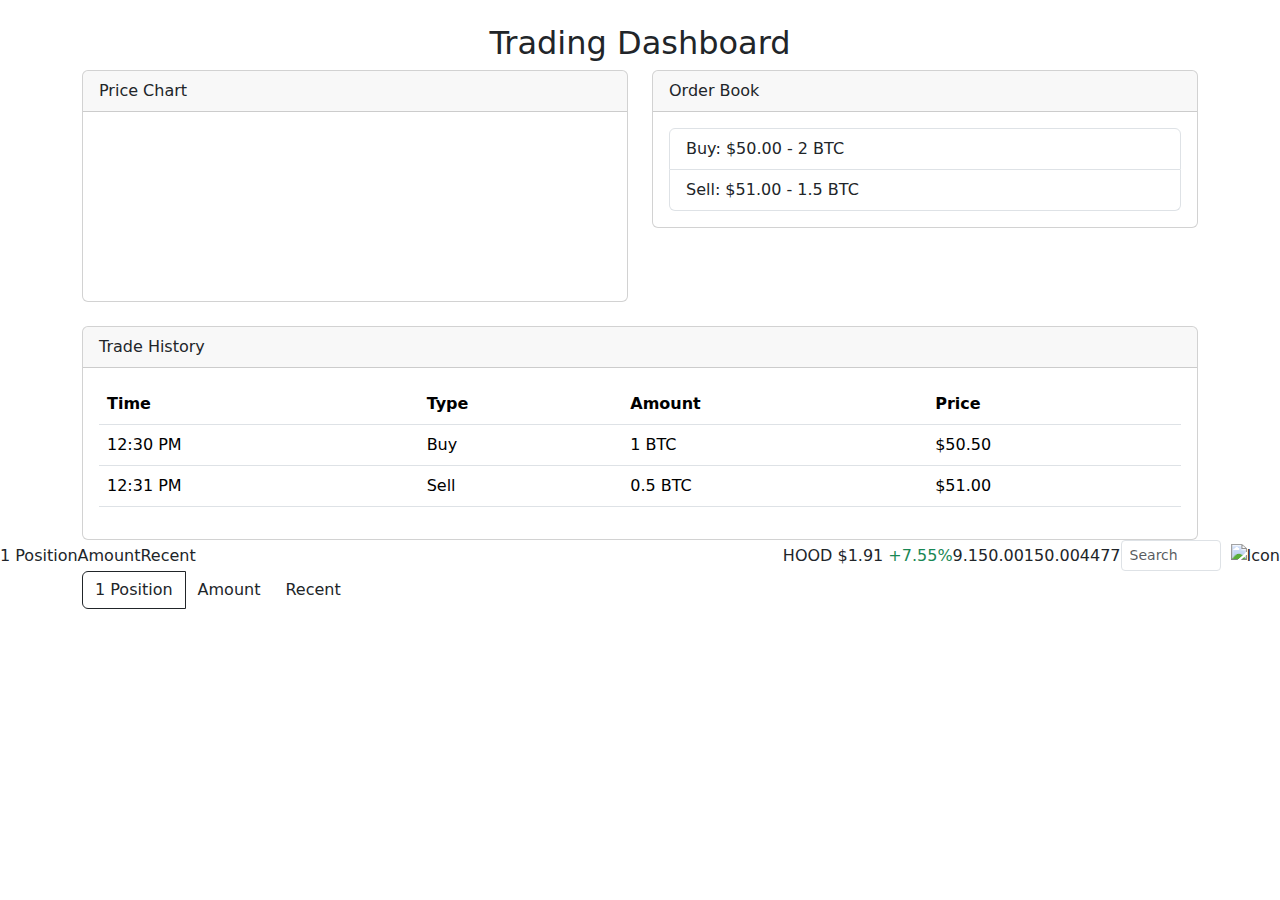
==== index.html @ f5d2eaf6 "index file" ====
<!DOCTYPE html>
<html lang="en">
<head>
    <meta charset="UTF-8">
    <meta name="viewport" content="width=device-width, initial-scale=1.0">
    <title>Trading Dashboard</title>
    <link rel="stylesheet" href="md.css">
    <link href="https://cdn.jsdelivr.net/npm/bootstrap@5.3.0/dist/css/bootstrap.min.css" rel="stylesheet">
</head>
<body>
    <div class="container mt-4">
        <h2 class="text-center">Trading Dashboard</h2>
        
        <div class="row">
            <!-- Price Chart -->
            <div class="col-md-6">
                <div class="card">
                    <div class="card-header">Price Chart</div>
                    <div class="card-body">
                        <canvas id="priceChart"></canvas>
                    </div>
                </div>
            </div>
            
            <!-- Order Book -->
            <div class="col-md-6">
                <div class="card">
                    <div class="card-header">Order Book</div>
                    <div class="card-body">
                        <ul class="list-group">
                            <li class="list-group-item">Buy: $50.00 - 2 BTC</li>
                            <li class="list-group-item">Sell: $51.00 - 1.5 BTC</li>
                        </ul>
                    </div>
                </div>
            </div>
        </div>
        
        <div class="row mt-4">
            <!-- Trade History -->
            <div class="col-12">
                <div class="card">
                    <div class="card-header">Trade History</div>
                    <div class="card-body">
                        <table class="table">
                            <thead>
                                <tr>
                                    <th>Time</th>
                                    <th>Type</th>
                                    <th>Amount</th>
                                    <th>Price</th>
                                </tr>
                            </thead>
                            <tbody>
                                <tr>
                                    <td>12:30 PM</td>
                                    <td>Buy</td>
                                    <td>1 BTC</td>
                                    <td>$50.50</td>
                                </tr>
                                <tr>
                                    <td>12:31 PM</td>
                                    <td>Sell</td>
                                    <td>0.5 BTC</td>
                                    <td>$51.00</td>
                                </tr>
                            </tbody>
                        </table>
                    </div>
                </div>
            </div>
        </div>
    </div>
    <nav class="d-flex justify-content-between align-items-center custom-navbar">
        <div class="d-flex align-items-center">
            <span class="navbar-item">1 Position</span>
            <span class="navbar-item">Amount</span>
            <span class="navbar-item">Recent</span>
        </div>
        <div class="d-flex align-items-center">
            <span class="navbar-item">HOOD $1.91 <span class="text-success">+7.55%</span></span>
            <span class="navbar-item">9.15</span>
            <span class="navbar-item">0.0015</span>
            <span class="navbar-item">0.004477</span>
            <input type="text" placeholder="Search" class="form-control form-control-sm" style="width: 100px; margin-right: 10px;">
            <img src="icon.png" alt="Icon" class="navbar-icon">
        </div>
    </nav>

<div class="container">
    <div class="btn-group" role="group" aria-label="Switcher">
        <input type="radio" class="btn-check" name="options" id="positionBtn" autocomplete="off" checked>
        <label class="btn" for="positionBtn">1 Position</label>

        <input type="radio" class="btn-check" name="options" id="amountBtn" autocomplete="off">
        <label class="btn" for="amountBtn">Amount</label>

        <input type="radio" class="btn-check" name="options" id="recentBtn" autocomplete="off">
        <label class="btn" for="recentBtn">Recent</label>
    </div>
</div>
    <!-- <div class="container">
        <div class="btn-group" role="group" aria-label="Switcher">
            <button type="button" class="btn" id="positionBtn">1 Position</button>
            <button type="button" class="btn" id="amountBtn">Amount</button>
            <button type="button" class="btn" id="recentBtn">Recent</button>
        </div>
    </div>
    
    <script>
        const buttons = document.querySelectorAll('.btn-group .btn');
        const defaultButton = document.getElementById('positionBtn');
        defaultButton.classList.add('active');
    
        buttons.forEach(button => {
            button.addEventListener('click', () => {
                buttons.forEach(btn => btn.classList.remove('active'));
                button.classList.add('active');
            });
        });
    </script>
    <div class="btn-group" role="group" aria-label="Switcher">
        <button type="button" class="btn active" id="positionBtn">1 Position</button>
        <button type="button" class="btn" id="amountBtn">Amount</button>
        <button type="button" class="btn" id="recentBtn">Recent</button>
    </div>  -->
    <script src="https://cdn.jsdelivr.net/npm/chart.js"></script>
    <script>
        var ctx = document.getElementById('priceChart').getContext('2d');
        var priceChart = new Chart(ctx, {
            type: 'line',
            data: {
                labels: ['10 AM', '11 AM', '12 PM', '1 PM'],
                datasets: [{
                    label: 'Price',
                    data: [49, 50, 51, 50.5],
                    borderColor: 'blue',
                    fill: false
                }]
            }
        });
    </script>
</body>
</html>
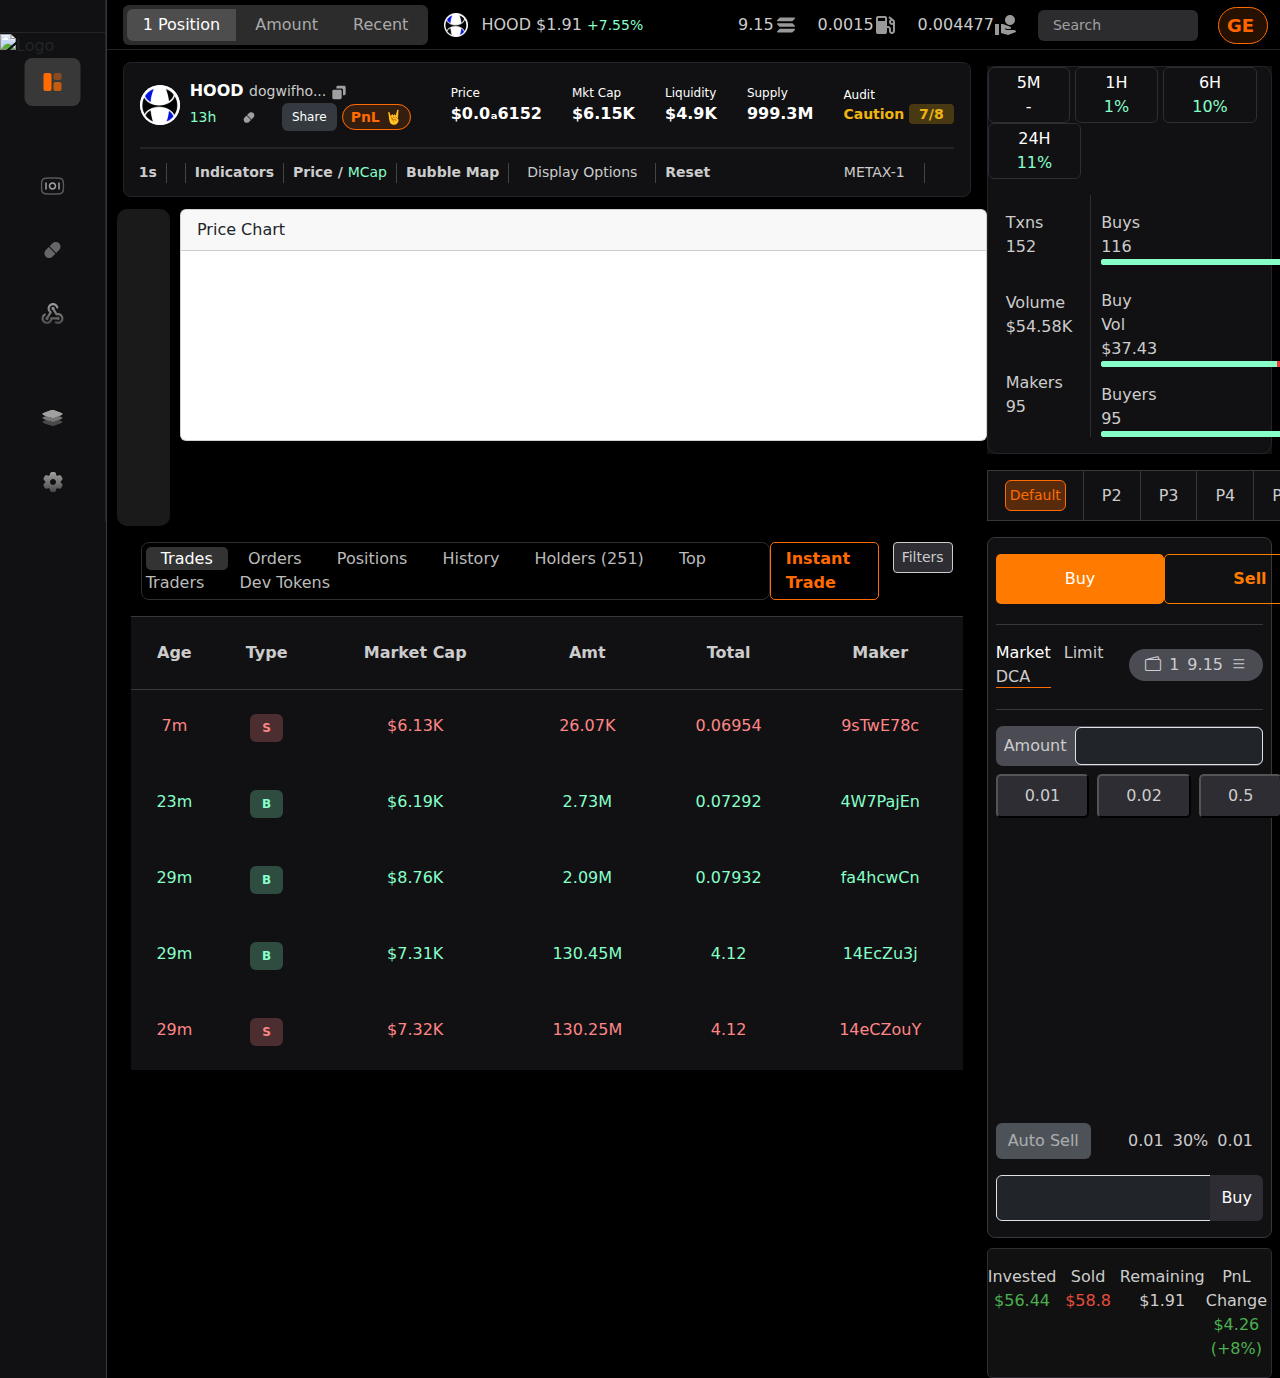
==== commit ef637933: "file mian" ====
--- a/index.html
+++ b/index.html
@@ -1,144 +1,449 @@
 <!DOCTYPE html>
 <html lang="en">
+
 <head>
-    <meta charset="UTF-8">
-    <meta name="viewport" content="width=device-width, initial-scale=1.0">
-    <title>Trading Dashboard</title>
-    <link rel="stylesheet" href="md.css">
-    <link href="https://cdn.jsdelivr.net/npm/bootstrap@5.3.0/dist/css/bootstrap.min.css" rel="stylesheet">
+  <meta charset="UTF-8" />
+  <meta name="viewport" content="width=device-width, initial-scale=1.0" />
+  <link href="https://cdn.jsdelivr.net/npm/bootstrap@5.3.3/dist/css/bootstrap.min.css" rel="stylesheet"
+    integrity="sha384-QWTKZyjpPEjISv5WaRU9OFeRpok6YctnYmDr5pNlyT2bRjXh0JMhjY6hW+ALEwIH" crossorigin="anonymous" />
+  <link href="https://cdn.jsdelivr.net/npm/bootstrap-icons/font/bootstrap-icons.css" rel="stylesheet" />
+  <script src="https://cdn.jsdelivr.net/npm/bootstrap@5.3.3/dist/js/bootstrap.bundle.min.js"
+    integrity="sha384-YvpcrYf0tY3lHB60NNkmXc5s9fDVZLESaAA55NDzOxhy9GkcIdslK1eN7N6jIeHz"
+    crossorigin="anonymous"></script>
+  <script src="https://kit.fontawesome.com/ca86787c55.js" crossorigin="anonymous"></script>
+  <link rel="preconnect" href="https://fonts.googleapis.com">
+  <link rel="preconnect" href="https://fonts.gstatic.com" crossorigin>
+  <link
+    href="https://fonts.googleapis.com/css2?family=Inter:ital,opsz,wght@0,14..32,100..900;1,14..32,100..900&display=swap"
+    rel="stylesheet">
+  <link rel="stylesheet" href="style.css" />
+  <title>Trading Dashboard</title>
 </head>
+
 <body>
-    <div class="container mt-4">
-        <h2 class="text-center">Trading Dashboard</h2>
-        
-        <div class="row">
-            <!-- Price Chart -->
-            <div class="col-md-6">
-                <div class="card">
+  <section>
+    <div class="contanier mx-auto">
+      <div class="row g-0">
+        <div class="d-flex flex-column flex-lg-row">
+          <div class="col-1 sideBar d-none d-lg-flex flex-column border-left">
+            <div class="d-flex justify-content-around custom-border">
+              <i class="fa-brands fa-expeditedssl py-3 medi-lock"></i>
+            </div>
+            <div class="custom">
+              <img src="./img/logo.svg" alt="Logo" />
+              <ul class="p-0 text-center">
+                <li class="navig-point"><a href="#"><img src="./img/navig-point.svg" alt=""></a></li>
+                <li class="mt-3"><a href="#"><i class="fa-solid fa-user user-icon"></i></a></li>
+                <li class="mt-3"><a href="#"><img src="./img/banknote-line-duotone.svg" alt=""></a></li>
+                <li class="mt-3"><a href="#"><img src="./img/material-symbols-light.svg" alt=""></a></li>
+                <li class="mt-3"><a href="#"><img src="./img/ic-round-webhook.svg" alt=""></a></li>
+                <li class="mt-3"><a href="#"><i class="fa-regular fa-clock clock-icon"></i></a></li>
+                <li class="mt-3"><a href="#"><img src="./img/layers-bold-duotone.svg" alt=""></a></li>
+                <li class="mt-3"><a href="#"><img src="./img/settings-bold.svg" alt=""></a></li>
+              </ul>
+            </div>
+          </div>
+          <div class="col">
+            <nav class="d-flex justify-content-between align-items-center custom-navbar">
+              <div class="ps-3  d-flex align-items-center">
+                <div class="btn-group">
+                  <button type="button" class="btn active" id="positionBtn">1 Position</button>
+                  <button type="button" class="btn" id="amountBtn">Amount</button>
+                  <button type="button" class="btn" id="recentBtn">Recent</button>
+                </div>
+                <div class="navbar-item">
+                  <img src="./img/hood.svg" alt="" class="pe-2 ps-3">
+                  <span>HOOD $1.91 <span class="text-success">+7.55%</span></span>
+                </div>
+              </div>
+              <div class="d-flex align-items-center">
+                <div class="navbar-item d-flex align-items-center">
+                  <span>9.15</span>
+                  <span><img src="./img/formkit_solana.svg" alt=""></span>
+                </div>
+                <div class="navbar-item d-flex align-items-center">
+                  <span>0.0015</span>
+                  <img src="./img/bxs_gas-pump.svg" alt="">
+                </div>
+                <div class="navbar-item d-flex align-items-center">
+                  <span>0.004477</span>
+                  <img src="./img/mdi_hand-coin.svg" alt="">
+                </div>
+                <div class="search-container">
+                  <span class="search-icon"><i class="fa-solid fa-magnifying-glass"></i></span>
+                  <input type="text" placeholder="Search">
+                </div>
+                <i class="fa-solid fa-star star"></i>
+                <div>
+                  <button class="custom-button">
+                    GE <span class="dropdown-icon"><i class="fa-solid fa-chevron-up fa-rotate-180"></i></span>
+                  </button>
+                </div>
+              </div>
+            </nav>
+            <div class="d-flex">
+              <div class="col-9">
+                <div class="main-div">
+                  <div class="header-container">
+                    <div class="crypto-info">
+                      <img src="./img/hood.svg" alt="Crypto Logo" class="crypto-icon">
+                      <div>
+                        <div class="crypto-title">HOOD <span class="custom-text">dogwifho... <img
+                              src="./img/bxs_copy.svg" alt=""></span></div>
+                        <span class="text-success">13h </span>
+                        <i class="fa-regular fa-clock custom-icon"></i>
+                        <img src="./img/material-symbols-light_pill.svg" alt="">
+                        <i class="fa-solid fa-globe custom-icon"></i>
+                        <button class="btn btn-custom"><i class="fa-solid fa-share"></i> Share</button>
+                        <span class="tag">PnL 🤘</span>
+                      </div>
+                    </div>
+                    <div class="stats">
+                      <div class="divider">
+                        <div class="custom-color">Price</div>
+                        <span class="text-white">$0.0ₐ6152</span>
+                      </div>
+                      <div class="divider">
+                        <div class="custom-color">Mkt Cap</div>
+                        <span class="text-white">$6.15K</span>
+                      </div>
+                      <div class="divider">
+                        <div class="custom-color">Liquidity</div>
+                        <span class="text-white">$4.9K</span>
+                      </div>
+                      <div class="divider">
+                        <div class="custom-color">Supply</div>
+                        <span class="text-white">999.3M</span>
+                      </div>
+                      <div>
+                        <div class="custom-color">Audit</div>
+                        <span class="audit"><i class="fa-solid fa-shield"></i> Caution <span
+                            class="span-bg">7/8</span></span>
+                      </div>
+                    </div>
+                  </div>
+
+                  <div class="toolbar-container">
+                    <div class="toolbar-left">
+                      <span>1s</span>
+                      <div class="dividers"></div>
+                      <i class="fa-solid fa-sliders"></i>
+                      <div class="dividers"></div>
+                      Indicators
+                      <div class="dividers"></div>
+                      <div>
+                        Price / <span class="text-success">MCap</span>
+                      </div>
+                      <div class="dividers"></div>
+                      Bubble Map
+                      <div class="dividers"></div>
+                      <div class="dropdown">
+                        <button class="btn btn-sm btn-gray dropdown-toggle" type="button" data-bs-toggle="dropdown">
+                          Display Options <i class="fa-solid fa-chevron-down"></i>
+                        </button>
+                        <ul class="dropdown-menu">
+                          <li><a class="dropdown-item" href="#">Option 1</a></li>
+                          <li><a class="dropdown-item" href="#">Option 2</a></li>
+                        </ul>
+                      </div>
+                      <div class="dividers"></div>
+                      Reset
+                    </div>
+
+                    <div class="toolbar-right">
+                      <div class="dropdown">
+                        <button class="btn btn-sm btn-gray dropdown-toggle" type="button" data-bs-toggle="dropdown">
+                          METAX-1 <i class="fa-solid fa-chevron-down"></i>
+                        </button>
+                        <ul class="dropdown-menu ">
+                          <li><a class="dropdown-item" href="#">Option 1</a></li>
+                          <li><a class="dropdown-item" href="#">Option 2</a></li>
+                        </ul>
+                      </div>
+                      <div class="dividers"></div>
+                      <button class="icon-btn"><i class="fa-brands fa-searchengin"></i></button>
+                      <button class="icon-btn"><i class="fa-solid fa-cog"></i></button>
+                      <button class="icon-btn"><i class="fa-solid fa-camera"></i></button>
+                    </div>
+                  </div>
+                </div>
+                <div class="d-flex">
+                  <div class="sidebar">
+                    <i class="fa-solid fa-plus"></i>
+                    <i class="fa-solid fa-chart-line"></i>
+                    <i class="fa-solid fa-bars"></i>
+                    <i class="fa-solid fa-network-wired"></i>
+                    <i class="fa-solid fa-project-diagram"></i>
+                    <i class="fa-solid fa-sliders"></i>
+                    <i class="fa-solid fa-pen-nib"></i>
+                    <i class="fa-solid fa-t"></i>
+                    <div class="spacer"></div>
+                    <i class="fa-regular fa-face-smile smiley"></i>
+                  </div>
+                 <div class="col-11">
+                  <div class="card">
                     <div class="card-header">Price Chart</div>
                     <div class="card-body">
                         <canvas id="priceChart"></canvas>
                     </div>
                 </div>
+                 </div>
+                </div>
+                <div>
+                  <div class="container px-4">
+                    <nav class="navbar-dark-custom d-flex justify-content-between py-3">
+                      <div class="trader">
+                        <a href="#" class="nav-item active">Trades</a>
+                        <a href="#" class="nav-item">Orders</a>
+                        <a href="#" class="nav-item">Positions</a>
+                        <a href="#" class="nav-item">History</a>
+                        <a href="#" class="nav-item">Holders (251)</a>
+                        <a href="#" class="nav-item">Top Traders</a>
+                        <a href="#" class="nav-item">Dev Tokens</a>
+                      </div>
+                      <div class="d-flex">
+                        <a href="#" class="instant-trade"><i class="fas fa-bolt"></i> Instant Trade</a>
+                        <div class="dropdown">
+                          <button class="btn btn-sm btn-gray-2 dropdown-toggle" type="button" data-bs-toggle="dropdown">
+                            Filters <i class="fa-solid fa-chevron-down"></i>
+                          </button>
+                          <ul class="dropdown-menu ">
+                            <li><a class="dropdown-item" href="#">Option 1</a></li>
+                            <li><a class="dropdown-item" href="#">Option 2</a></li>
+                          </ul>
+                        </div>
+
+                      </div>
+                    </nav>
+
+                    <table class="table table-dark-custom table-bordered text-center">
+                      <thead>
+                        <tr class="custom-tr">
+                          <th class="py-4">Age</th>
+                          <th class="py-4">Type</th>
+                          <th class="py-4">Market Cap</th>
+                          <th class="py-4">Amt</th>
+                          <th class="py-4">Total</th>
+                          <th class="py-4">Maker</th>
+                        </tr>
+                      </thead>
+                      <tbody>
+                        <tr>
+                          <td class="py-4"><i class="fas fa-clock"></i> <span class="light-orange">7m</span></td>
+                          <td class="py-4"><span class="badge bg-dangers">S</span></td>
+                          <td class="py-4 "><span class="light-orange">$6.13K</span></td>
+                          <td class="py-4"><span class="light-orange">26.07K</span></td>
+                          <td class="py-4"><span class="light-orange">0.06954</span></td>
+                          <td class="py-4"><i class="fas fa-user"></i> <span class="light-orange">9sTwE78c</span></td>
+                        </tr>
+                        <tr>
+                          <td class="py-4"><i class="fas fa-clock"></i> <span class="light-green">23m</span></td>
+                          <td class="py-4"><span class="badge bg-succes light-green">B</span></td>
+                          <td class="py-4"><span class="light-green">$6.19K</span></td>
+                          <td class="py-4"><span class="light-green">2.73M</span></td>
+                          <td class="py-4"><span class="light-green">0.07292</span></td>
+                          <td class="py-4"><i class="fas fa-user"></i> <span class="light-green">4W7PajEn</span></td>
+                        </tr>
+                        <tr>
+                          <td class="py-4"><i class="fas fa-clock"></i> <span class="light-green">29m</span></td>
+                          <td class="py-4"><span class="badge bg-succes light-green">B</span></td>
+                          <td class="py-4"><span class="light-green">$8.76K</span></td>
+                          <td class="py-4"><span class="light-green">2.09M</span></td>
+                          <td class="py-4"><span class="light-green">0.07932</span></td>
+                          <td class="py-4"><i class="fas fa-user"></i><span class="light-green"> fa4hcwCn</span></td>
+                        </tr>
+                        <tr>
+                          <td class="py-4"><i class="fas fa-clock"></i> <span class="light-green">29m</span></td>
+                          <td class="py-4"><span class="badge bg-succes light-green">B</span></td>
+                          <td class="py-4"><span class="light-green">$7.31K</span></td>
+                          <td class="py-4"><span class="light-green">130.45M</span></td>
+                          <td class="py-4"><span class="light-green">4.12</span></td>
+                          <td class="py-4"><i class="fas fa-user"></i> <span class="light-green">14EcZu3j</span></td>
+                        </tr>
+                        <tr>
+                          <td class="py-4"><i class="fas fa-clock"></i> <span class="light-orange">29m</span></td>
+                          <td class="py-4"><span class="badge bg-dangers">S</span></td>
+                          <td class="py-4 "><span class="light-orange">$7.32K</span></td>
+                          <td class="py-4"><span class="light-orange">130.25M</span></td>
+                          <td class="py-4"><span class="light-orange">4.12</span></td>
+                          <td class="py-4"><i class="fas fa-user"></i> <span class="light-orange">14eCZouY</span></td>
+                        </tr>
+                      </tbody>
+                    </table>
+                  </div>
+                </div>
+
+              </div>
+              <div class="col-3 pe-2">
+                <div class="container mt-3 p-0">
+                  <div class="trading-panel">
+                    <div class="container p-0 bg-gray">
+                      <div class="panel">
+                        <div>
+                          <button class="btn custom-btn btn-dark d-inline-grid">5M <span>-</span></button>
+                          <button class="btn custom-btn btn-success d-inline-grid">1H <span
+                              class="custom-btn-color">1%</span></button>
+                          <button class="btn custom-btn btn-dark d-inline-grid">6H <span
+                              class="custom-btn-color">10%</span></button>
+                          <button class="btn custom-btn btn-dark d-inline-grid">24H <span
+                              class="custom-btn-color">11%</span></button>
+                        </div>
+                        <div class="d-flex py-3">
+                          <div>
+                            <div class="custom-p">
+                              <div>Txns</div>
+                              <div>152</div>
+                            </div>
+                            <div class="custom-p">
+                              <div>Volume</div>
+                              <div>$54.58K</div>
+                            </div>
+                            <div class="custom-p">
+                              <div>Makers</div>
+                              <div>95</div>
+                            </div>
+                          </div>
+                          <div class="custom-main-div">
+                            <div class="mt-2 custom-div-p d-flex justify-content-between pt-2">
+                              <div>
+                                <div>Buys</div>
+                                <div>116 </div>
+                              </div>
+                              <div>
+                                <div>Buys</div>
+                                <div>36</div>
+                              </div>
+                            </div>
+                            <div class="progress">
+                              <div class="progress-bar progress-bar-buy" style="width: 76%"></div>
+                              <div class="progress-bar progress-bar-sell" style="width: 24%"></div>
+                            </div>
+                            <div class="mt-2 custom-div-p d-flex justify-content-between pt-3">
+                              <div>
+                                <div>Buy Vol</div>
+                                <div> $37.43 </div>
+                              </div>
+                              <div>
+                                <div>Sell Vol</div>
+                                <div>$17.15K</div>
+                              </div>
+                            </div>
+                            <div class="progress">
+                              <div class="progress-bar progress-bar-buy" style="width: 69%"></div>
+                              <div class="progress-bar progress-bar-sell" style="width: 31%"></div>
+                            </div>
+                            <div class=" custom-div-p d-flex justify-content-between pt-3">
+                              <div>
+                                <div> Buyers</div>
+                                <div>95</div>
+                              </div>
+                              <div>
+                                <div>Sellers</div>
+                                <div>22</div>
+                              </div>
+                            </div>
+                            <div class="progress">
+                              <div class="progress-bar progress-bar-buy" style="width: 81%"></div>
+                              <div class="progress-bar progress-bar-sell" style="width: 19%"></div>
+                            </div>
+                          </div>
+                        </div>
+                      </div>
+                    </div>
+                    <div class="container mt-3 p-0">
+                      <table class="custom-main-table">
+                        <tr>
+                          <td class=" custom-table border-right"><button class="btn btn-warning p-1">Default</button>
+                          </td>
+                          <td class=" custom-table border-right"><button class="btn custom-td p-0">P2</button></td>
+                          <td class=" custom-table border-right"><button class="btn custom-td p-0">P3</button></td>
+                          <td class=" custom-table border-right"><button class="btn custom-td p-0">P4</button></td>
+                          <td class=" custom-table border-right"><button class="btn custom-td p-0">P5</button></td>
+                          <td class=" custom-table"><button class="btn custom-td p-0"><i
+                                class="bi bi-sliders"></i></button></td>
+                        </tr>
+                      </table>
+                    </div>
+                    <div class="custom-main-table mt-3 px-2">
+                      <div class="d-flex justify-content-between mt-3 border-b">
+                        <button class="btn btn-buy">Buy</button>
+                        <button class="btn btn-sell">Sell</button>
+                      </div>
+                      <div class="container mt-3 p-0 ">
+                        <div class="d-flex justify-content-between align-items-center border-b">
+                          <div>
+                            <span class="text-warning me-2">Market</span>
+                            <span class="text-light me-2">Limit</span>
+                            <span class="text-light">DCA</span>
+                          </div>
+                          <div class="bg-secondary rounded-pill px-3 py-1 d-flex align-items-center">
+                            <i class="bi bi-wallet2 me-2"></i>
+                            <span class="me-2">1</span>
+                            <span class="me-2">9.15</span>
+                            <i class="bi bi-list"></i>
+                          </div>
+                        </div>
+                      </div>
+                      <div class="mt-3 d-flex align-items-center custom-input">
+                        <label for="amount" class="form-label amount m-0">Amount</label>
+                        <input type="number" id="amount" class="form-control bg-dark text-red" placeholder="0">
+                      </div>
+                      <div class="d-flex gap-2 mt-2">
+                        <button class="amount-btn">0.01</button>
+                        <button class="amount-btn">0.02</button>
+                        <button class="amount-btn">0.5</button>
+                        <button class="amount-btn">1</button>
+                      </div>
+                      <div class="container p-0 mt-7">
+                        <div class="d-flex justify-content-between mt-2 align-items-center">
+                          <button class="btn btn-secondary btn-disabled" disabled>Auto Sell</button>
+                          <div>
+                            <span class="custom-span"><i class="fas fa-gas-pump"></i> <span id="fuel">0.01</span></span>
+                            <span class="custom-span"><i class="fas fa-percent"></i> <span
+                                id="percentage">30%</span></span>
+                            <span class="custom-span"><i class="fas fa-box"></i> <span id="stock">0.01</span></span>
+                            <span class="custom-span"><i class="fas fa-network-wired"></i></span>
+                            <span class="custom-span"><i class="fas fa-chevron-right"></i></span>
+                          </div>
+                        </div>
+                        <div class="input-group mt-3 mb-3">
+                          <input type="number" id="buyAmount" class="form-control bg-dark text-white"
+                            placeholder="Buy HOOD for 0">
+                          <button class="btn buyAmount-hood p-0" onclick="buyHood()">Buy</button>
+                        </div>
+                      </div>
+                    </div>
+                    <div class="stats-bar">
+                      <div class="invested py-3">Invested<br><span class="green">$56.44</span></div>
+                      <div class="invested py-3">Sold<br><span class="red">$58.8</span></div>
+                      <div class="invested py-3">Remaining<br><span>$1.91</span></div>
+                      <div class="py-3 pe-1">PnL Change<br><span class="green">$4.26 (+8%)</span></div>
+                    </div>
+                  </div>
+                </div>
+              </div>
             </div>
-            
-            <!-- Order Book -->
-            <div class="col-md-6">
-                <div class="card">
-                    <div class="card-header">Order Book</div>
-                    <div class="card-body">
-                        <ul class="list-group">
-                            <li class="list-group-item">Buy: $50.00 - 2 BTC</li>
-                            <li class="list-group-item">Sell: $51.00 - 1.5 BTC</li>
-                        </ul>
-                    </div>
-                </div>
-            </div>
+          </div>
         </div>
-        
-        <div class="row mt-4">
-            <!-- Trade History -->
-            <div class="col-12">
-                <div class="card">
-                    <div class="card-header">Trade History</div>
-                    <div class="card-body">
-                        <table class="table">
-                            <thead>
-                                <tr>
-                                    <th>Time</th>
-                                    <th>Type</th>
-                                    <th>Amount</th>
-                                    <th>Price</th>
-                                </tr>
-                            </thead>
-                            <tbody>
-                                <tr>
-                                    <td>12:30 PM</td>
-                                    <td>Buy</td>
-                                    <td>1 BTC</td>
-                                    <td>$50.50</td>
-                                </tr>
-                                <tr>
-                                    <td>12:31 PM</td>
-                                    <td>Sell</td>
-                                    <td>0.5 BTC</td>
-                                    <td>$51.00</td>
-                                </tr>
-                            </tbody>
-                        </table>
-                    </div>
-                </div>
-            </div>
-        </div>
+      </div>
     </div>
-    <nav class="d-flex justify-content-between align-items-center custom-navbar">
-        <div class="d-flex align-items-center">
-            <span class="navbar-item">1 Position</span>
-            <span class="navbar-item">Amount</span>
-            <span class="navbar-item">Recent</span>
-        </div>
-        <div class="d-flex align-items-center">
-            <span class="navbar-item">HOOD $1.91 <span class="text-success">+7.55%</span></span>
-            <span class="navbar-item">9.15</span>
-            <span class="navbar-item">0.0015</span>
-            <span class="navbar-item">0.004477</span>
-            <input type="text" placeholder="Search" class="form-control form-control-sm" style="width: 100px; margin-right: 10px;">
-            <img src="icon.png" alt="Icon" class="navbar-icon">
-        </div>
-    </nav>
-
-<div class="container">
-    <div class="btn-group" role="group" aria-label="Switcher">
-        <input type="radio" class="btn-check" name="options" id="positionBtn" autocomplete="off" checked>
-        <label class="btn" for="positionBtn">1 Position</label>
-
-        <input type="radio" class="btn-check" name="options" id="amountBtn" autocomplete="off">
-        <label class="btn" for="amountBtn">Amount</label>
-
-        <input type="radio" class="btn-check" name="options" id="recentBtn" autocomplete="off">
-        <label class="btn" for="recentBtn">Recent</label>
-    </div>
-</div>
-    <!-- <div class="container">
-        <div class="btn-group" role="group" aria-label="Switcher">
-            <button type="button" class="btn" id="positionBtn">1 Position</button>
-            <button type="button" class="btn" id="amountBtn">Amount</button>
-            <button type="button" class="btn" id="recentBtn">Recent</button>
-        </div>
-    </div>
-    
-    <script>
-        const buttons = document.querySelectorAll('.btn-group .btn');
-        const defaultButton = document.getElementById('positionBtn');
-        defaultButton.classList.add('active');
-    
-        buttons.forEach(button => {
-            button.addEventListener('click', () => {
-                buttons.forEach(btn => btn.classList.remove('active'));
-                button.classList.add('active');
-            });
-        });
-    </script>
-    <div class="btn-group" role="group" aria-label="Switcher">
-        <button type="button" class="btn active" id="positionBtn">1 Position</button>
-        <button type="button" class="btn" id="amountBtn">Amount</button>
-        <button type="button" class="btn" id="recentBtn">Recent</button>
-    </div>  -->
-    <script src="https://cdn.jsdelivr.net/npm/chart.js"></script>
-    <script>
-        var ctx = document.getElementById('priceChart').getContext('2d');
-        var priceChart = new Chart(ctx, {
-            type: 'line',
-            data: {
-                labels: ['10 AM', '11 AM', '12 PM', '1 PM'],
-                datasets: [{
-                    label: 'Price',
-                    data: [49, 50, 51, 50.5],
-                    borderColor: 'blue',
-                    fill: false
-                }]
-            }
-        });
-    </script>
+  </section>
+  <script src="https://cdn.jsdelivr.net/npm/chart.js"></script>
+  <script>
+      var ctx = document.getElementById('priceChart').getContext('2d');
+      var priceChart = new Chart(ctx, {
+          type: 'line',
+          data: {
+              labels: ['10 AM', '11 AM', '12 PM', '1 PM'],
+              datasets: [{
+                  label: 'Price',
+                  data: [49, 50, 51, 50.5],
+                  borderColor: 'blue',
+                  fill: false
+              }]
+          }
+      });
+  </script>
 </body>
-</html>
+
+</html>--- a/style.css
+++ b/style.css
@@ -0,0 +1,609 @@
+@import url('https://fonts.googleapis.com/css2?family=Inter:ital,opsz,wght@0,14..32,100..900;1,14..32,100..900&display=swap');
+
+* {
+    padding: 0;
+    margin: 0;
+}
+
+body {
+    background-color: black;
+}
+
+.medi-lock {
+    color: #9F9F9F;
+    font-size: 17px;
+
+}
+
+.custom-border {
+    border-right: 1px solid;
+    border-bottom: 1px solid;
+}
+
+.navig-point {
+    list-style: none;
+}
+
+.user-icon {
+    padding: 16px 22px;
+    border-radius: 11px;
+    color: gray;
+}
+
+.clock-icon {
+    padding: 16px 22px;
+    border-radius: 11px;
+    color: gray;
+}
+
+.custom-navbar {
+    padding: 5px 0px 4px 0px;
+    border-bottom: 1px solid;
+
+}
+
+.navbar-item {
+    margin-right: 20px;
+    color: #ccc;
+}
+
+.navbar-item:hover {
+    color: white;
+}
+
+.navbar-icon {
+    width: 20px;
+    height: 20px;
+}
+
+.btn-group {
+    background-color: #2c2c2c;
+}
+
+.btn-group .btn {
+    background-color: #2c2c2c;
+    color: #aaa;
+    border: none;
+    padding: 4px 16px;
+    margin: 4px;
+}
+
+.btn-group .btn.active {
+    background-color: #4d4d4d;
+    color: white;
+}
+
+.star {
+    padding-right: 10px;
+    color: #cccccc;
+}
+
+.custom-button {
+    background-color: #FF6B0026;
+    border: 1px solid #FF6B00;
+    border-radius: 50px;
+    padding: 4px 8px;
+    color: #ff6600;
+    font-size: 18px;
+    font-weight: bold;
+    margin-right: 12px;
+}
+
+.dropdown-icon {
+    margin-left: 5px;
+}
+
+.custom {
+    border-right: 1px solid;
+}
+
+.search-container {
+    display: flex;
+    align-items: center;
+    background: #2c2c2e;
+    border-radius: 6px;
+    padding: 5px 10px;
+    width: 160px;
+    margin-right: 10px;
+}
+
+.search-container input {
+    border: none;
+    outline: none;
+    background: transparent;
+    color: white;
+    font-size: 14px;
+    width: 100%;
+}
+
+.search-container input::placeholder {
+    color: #a1a1a3;
+}
+
+.search-icon {
+    color: #a1a1a3;
+    margin-right: 5px;
+}
+
+.header-container {
+    padding: 16px 0px;
+    display: flex;
+    align-items: center;
+    justify-content: space-between;
+    margin: 0px 16px;
+    border-bottom: 2px solid;
+}
+
+.border-b {
+    border-bottom: 1px solid #383838;
+    padding-bottom: 20px;
+}
+
+.border-left {
+    border-right: 1px solid #383838;
+    background: #111113;
+}
+
+.crypto-icon {
+    border-radius: 50%;
+    background: white;
+    width: 40px;
+}
+
+.crypto-info {
+    display: flex;
+    align-items: center;
+    gap: 10px;
+}
+
+.crypto-title {
+    font-weight: 600;
+    font-size: 16px;
+    color: #ffffff;
+}
+
+.tag {
+    background: #FF6B0026;
+    color: #FF6B00;
+    padding: 4px 8px;
+    border-radius: 19px;
+    font-size: 14px;
+    font-weight: 600;
+    border: 1px solid #FF6B00;
+}
+
+.text-success {
+    color: #86FFC9 !important;
+    font-size: 14px;
+    font-weight: 400;
+}
+
+.stats {
+    display: flex;
+    font-size: 14px;
+    align-items: center;
+}
+
+.audit {
+    color: #EFB412;
+    font-weight: bold;
+}
+
+.btn-custom {
+    background: #343a40;
+    color: white;
+    border: none;
+    padding: 5px 10px;
+    font-size: 12px;
+    border-radius: 6px;
+}
+
+.btn-custom:hover {
+    background: #495057;
+}
+
+.divider {
+    padding-right: 16px;
+}
+
+.custom-color {
+    color: #ffffff;
+    font-size: 12px;
+    font-weight: 400;
+}
+
+.text-white {
+    color: #ffffff !important;
+    font-size: 16px;
+    font-weight: 600;
+    padding-right: 14px;
+}
+
+.custom-text {
+    font-size: 14px;
+    font-weight: 400;
+    color: #cccccc;
+}
+
+.custom-icon {
+    font-size: 12px;
+    color: #cccccc;
+    padding: 10px;
+}
+
+.span-bg {
+    background-color: #EFB41240;
+    padding: 2px 10px;
+    border-radius: 4px;
+}
+
+.toolbar-container {
+    border-radius: 10px;
+    padding: 8px 15px;
+    display: flex;
+    align-items: center;
+    justify-content: space-between;
+    font-size: 14px;
+}
+
+.toolbar-left {
+    display: flex;
+    align-items: center;
+    gap: 9px;
+    color: #cccccc;
+    font-size: 14px;
+    font-weight: 600;
+}
+
+.toolbar-right {
+    display: flex;
+    align-items: center;
+    gap: 10px;
+    color: #cccccc;
+    font-size: 14px;
+    font-weight: 600;
+}
+
+.dividers {
+    width: 1px;
+    height: 20px;
+    background: #444;
+}
+
+.dropdown-toggle::after {
+    display: none;
+}
+
+.icon-btn {
+    background: none;
+    border: none;
+    color: white;
+    font-size: 16px;
+}
+
+.icon-btn:hover {
+    color: #bbb;
+}
+
+.main-div {
+    margin: 12px 16px;
+    border: 1px solid;
+    border-radius: 8px;
+    background: #111113;
+}
+
+.btn-gray {
+    color: #cccccc;
+}
+.btn-gray-2{
+    border: 1px solid #cccccc;
+    background: #2D2D33;
+    color: #cccccc;
+}
+.dropdown-menu {
+    background-color: #212529;
+    color: #cccccc;
+}
+
+.dropdown-item {
+    color: #cccccc;
+}
+
+.dropdown-item:focus,
+.dropdown-item:hover {
+    background-color: #212529;
+    color: #cccccc;
+}
+
+.sidebar {
+    width: 60px;
+    background: #1a1a1a;
+    display: flex;
+    flex-direction: column;
+    align-items: center;
+    padding: 10px 0;
+    gap: 13px;
+    border-radius: 10px;
+    margin: 0 10px;
+}
+
+.sidebar i {
+    color: #bbb;
+    font-size: 20px;
+    padding: 10px;
+    transition: 0.3s;
+}
+
+.sidebar i:hover {
+    color: white;
+}
+
+.spacer {
+    flex-grow: 1;
+}
+
+.smiley {
+    font-size: 22px;
+}
+
+.trading-panel {
+    border-radius: 10px;
+}
+
+.bg-gray {
+    background-color: #111113;
+}
+
+.btn-buy {
+    background: #ff7b00;
+    color: white;
+    border-radius: 5px;
+    padding: 12px 68px;
+}
+
+.btn-sell {
+    color: #ff7b00;
+    border-radius: 5px;
+    padding: 12px 68px;
+    border: 1px solid #ff7b00;
+    font-size: 16px;
+    font-weight: 600;
+}
+
+/* .btn-buy:hover, .btn-sell:hover {
+    opacity: 0.8;
+} */
+.btn:hover {
+    background-color: #ff7b00;
+    color: white;
+}
+.amount{
+    color: #cccccc !important;
+    padding: 8px;
+}
+.amount-btn {
+    background: #2D2D33;
+    color: #cccccc;
+    border-radius: 5px;
+    padding: 8px 27px;
+    text-align: center;
+}
+
+.amount-btn:hover {
+    background: #333;
+}
+.custom-input{
+    background-color: #4B4B54;
+    border-radius: 7px;
+}
+.stats-box {
+    background: #222;
+    border-radius: 5px;
+    text-align: center;
+}
+
+.panel {
+    border: 1px solid;
+    border-radius: 10px;
+}
+
+.progress {
+    height: 6px;
+}
+
+.progress-bar-buy {
+    background-color: #86FFC9;
+}
+
+.progress-bar-sell {
+    background-color: #F03A3A;
+}
+
+.custom-p {
+    color: #cccccc;
+    padding: 16px 18px;
+}
+
+.custom-div-p {
+    color: #cccccc;
+    gap: 133px;
+}
+
+.custom-btn-color {
+    color: #86FFC9;
+}
+
+.custom-btn {
+    padding: 3px 28px;
+    border: 1px solid #2D2D33;
+    background: none;
+}
+
+.custom-main-div {
+    border-left: 1px solid #2D2D33;
+    padding-left: 10px;
+    padding-right: 7px;
+}
+
+.custom-table {
+    padding: 9px 17px;
+}
+
+.custom-main-table {
+    border: 1px solid #383838;
+    background-color: #111113;
+    border-radius: 8px;
+}
+
+.border-right {
+    border-right: 1px solid #383838;
+}
+
+.custom-td {
+    /* padding: 6px 26px; */
+    /* border: 1px solid #383838; */
+
+    background: transparent;
+    color: #cccccc;
+    border-radius: 5px;
+}
+
+.btn-warning {
+    background: #FF6B004D;
+    color: #FF6B00;
+    border: 1px solid;
+    font-size: 14px;
+}
+
+.btn-warning:hover {
+    background-color: #FF6B004D;
+    color: #FF6B00;
+}
+
+.text-warning {
+    border-bottom: 1px solid #FF6B00;
+    color: #FFFFFF !important;
+    font-size: 16px;
+    font-weight: 400;
+    padding-bottom: 25px;
+}
+
+.text-light {
+    color: #cccccc !important;
+}
+
+.bg-secondary {
+    background-color: #4B4B54 !important;
+    color: #cccccc !important;
+}
+
+.btn-disabled {
+    background: #2D2D33;
+    border: none;
+    color: #cccccc;
+}
+.custom-span{
+    color: #cccccc;
+    padding: 2px;
+}
+.buyAmount-hood{
+    color: white;
+    background-color: #2D2D33;
+    padding: 10px !important;
+}
+.stats-bar {
+    display: flex;
+    justify-content: space-between;
+    background: #111;
+    border-radius: 5px;
+    margin-top: 10px;
+    border: 1px solid #2D2D33;
+    color: #cccccc;
+}
+.stats-bar div {
+    text-align: center;
+    flex: 1;
+}
+.green {
+    color: #4CAF50;
+}
+.red {
+    color: #E74C3C;
+}
+.invested{
+border-right: 1px solid #111113;
+}
+.table{
+    background: #1a1a1a !important;
+
+}
+.table-dark-custom {
+    background-color: #1e1e1e;
+    color: white;
+}
+.table-dark-custom th, .table-dark-custom td {
+    border-color: #333;
+}
+
+
+.trader{
+    border: 1px solid #2D2D33;
+    border-radius: 8px;
+    padding: 4px
+}
+
+.navbar-dark-custom {
+    padding: 10px;
+    display: flex;
+    align-items: center;
+}
+.nav-item {
+    color: #bbb;
+    text-decoration: none;
+    padding: 2px 15px;
+    border-radius: 5px;
+}
+.nav-item:hover, .active {
+    background-color: #333;
+    color: white;
+}
+.instant-trade {
+    color: #FF6B00;
+    padding: 4px 15px;
+    border-radius: 5px;
+    text-decoration: none;
+    font-weight: bold;
+    border: 1px solid #FF6B00;
+    margin-right: 14px;
+}
+tbody, td, tfoot, th, thead, tr{
+border:none;
+}
+tbody, td, tfoot, th, thead, tr, th{
+    background-color: #111113 !important;
+    color: #cccccc !important;
+}
+.custom-tr{
+border-top  :1px solid #383838;
+border-bottom:1px solid #383838;
+}
+.mt-7{
+    margin-top: 305px;
+}
+.light-orange{
+    color: #FF8686;
+}
+.bg-dangers{
+    background-color: #FF868640;
+    color: #FF8686;
+    padding: 8px 12px;
+}
+.light-green{
+    color: #86FFC9;
+}
+.bg-succes{
+  background-color: #86FFC940;  
+  color: #86FFC9;
+  padding: 8px 12px;
+
+}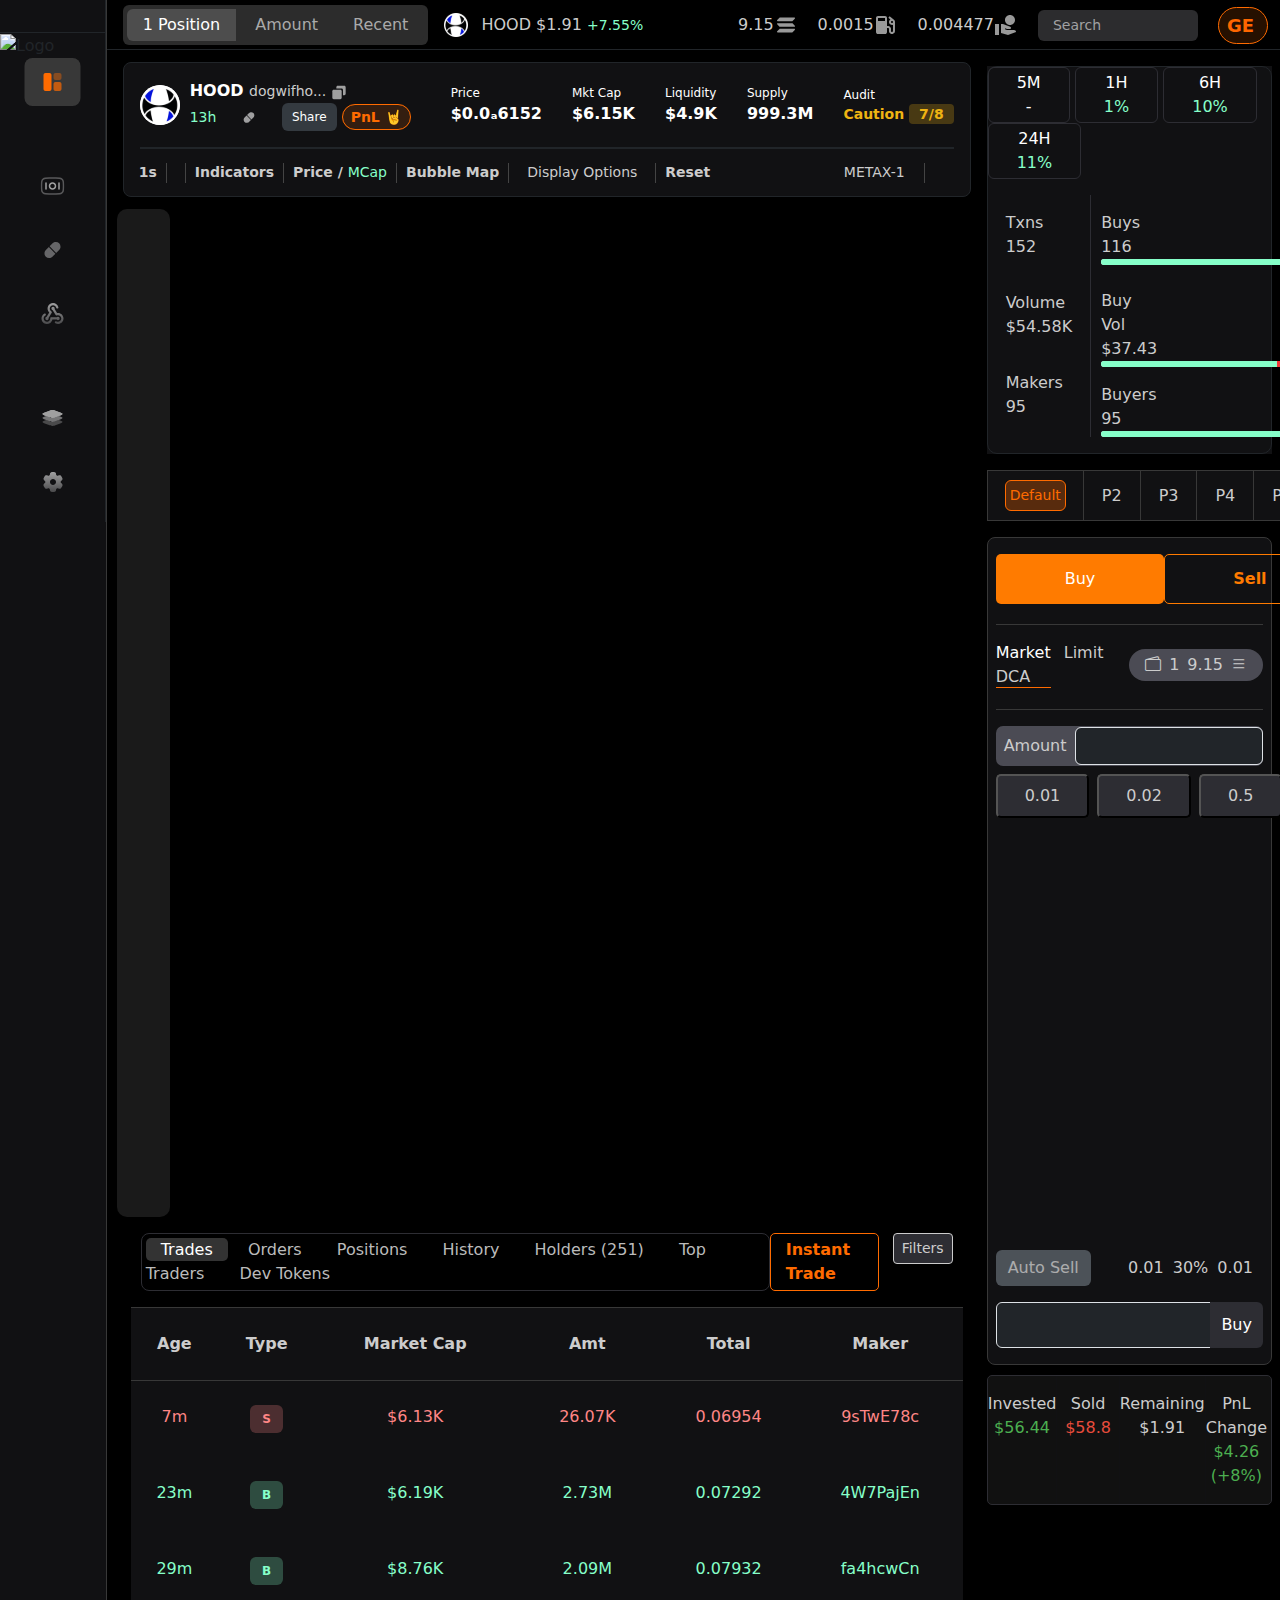
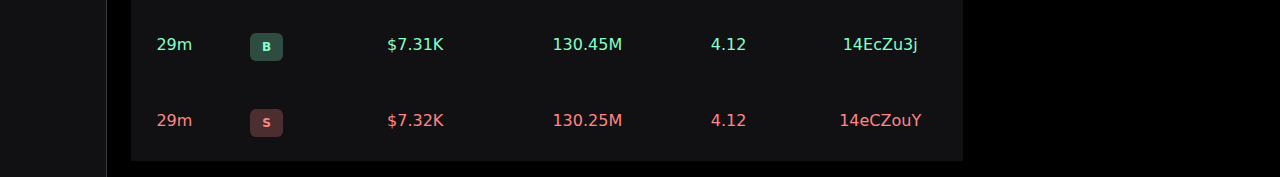
==== commit c82af6db: "chat add" ====
--- a/index.html
+++ b/index.html
@@ -177,16 +177,10 @@
                     <i class="fa-solid fa-sliders"></i>
                     <i class="fa-solid fa-pen-nib"></i>
                     <i class="fa-solid fa-t"></i>
-                    <div class="spacer"></div>
                     <i class="fa-regular fa-face-smile smiley"></i>
                   </div>
                  <div class="col-11">
-                  <div class="card">
-                    <div class="card-header">Price Chart</div>
-                    <div class="card-body">
-                        <canvas id="priceChart"></canvas>
-                    </div>
-                </div>
+                  <style>#dexscreener-embed{position:relative;width:100%;padding-bottom:125%;}@media(min-width:1400px){#dexscreener-embed{padding-bottom:65%;}}#dexscreener-embed iframe{position:absolute;width:100%;height:100%;top:0;left:0;border:0;}</style><div id="dexscreener-embed"><iframe src="https://dexscreener.com/solana/DsktL4KrnnsupVfjb1uW4aoudgN8ooz4DtepPSAbmdN3?embed=1&loadChartSettings=0&trades=0&tabs=0&info=0&chartLeftToolbar=0&chartTheme=dark&theme=dark&chartStyle=1&chartType=usd&interval=15"></iframe></div>
                  </div>
                 </div>
                 <div>
--- a/style.css
+++ b/style.css
@@ -588,7 +588,7 @@
 border-bottom:1px solid #383838;
 }
 .mt-7{
-    margin-top: 305px;
+    margin-top: 432px;
 }
 .light-orange{
     color: #FF8686;
